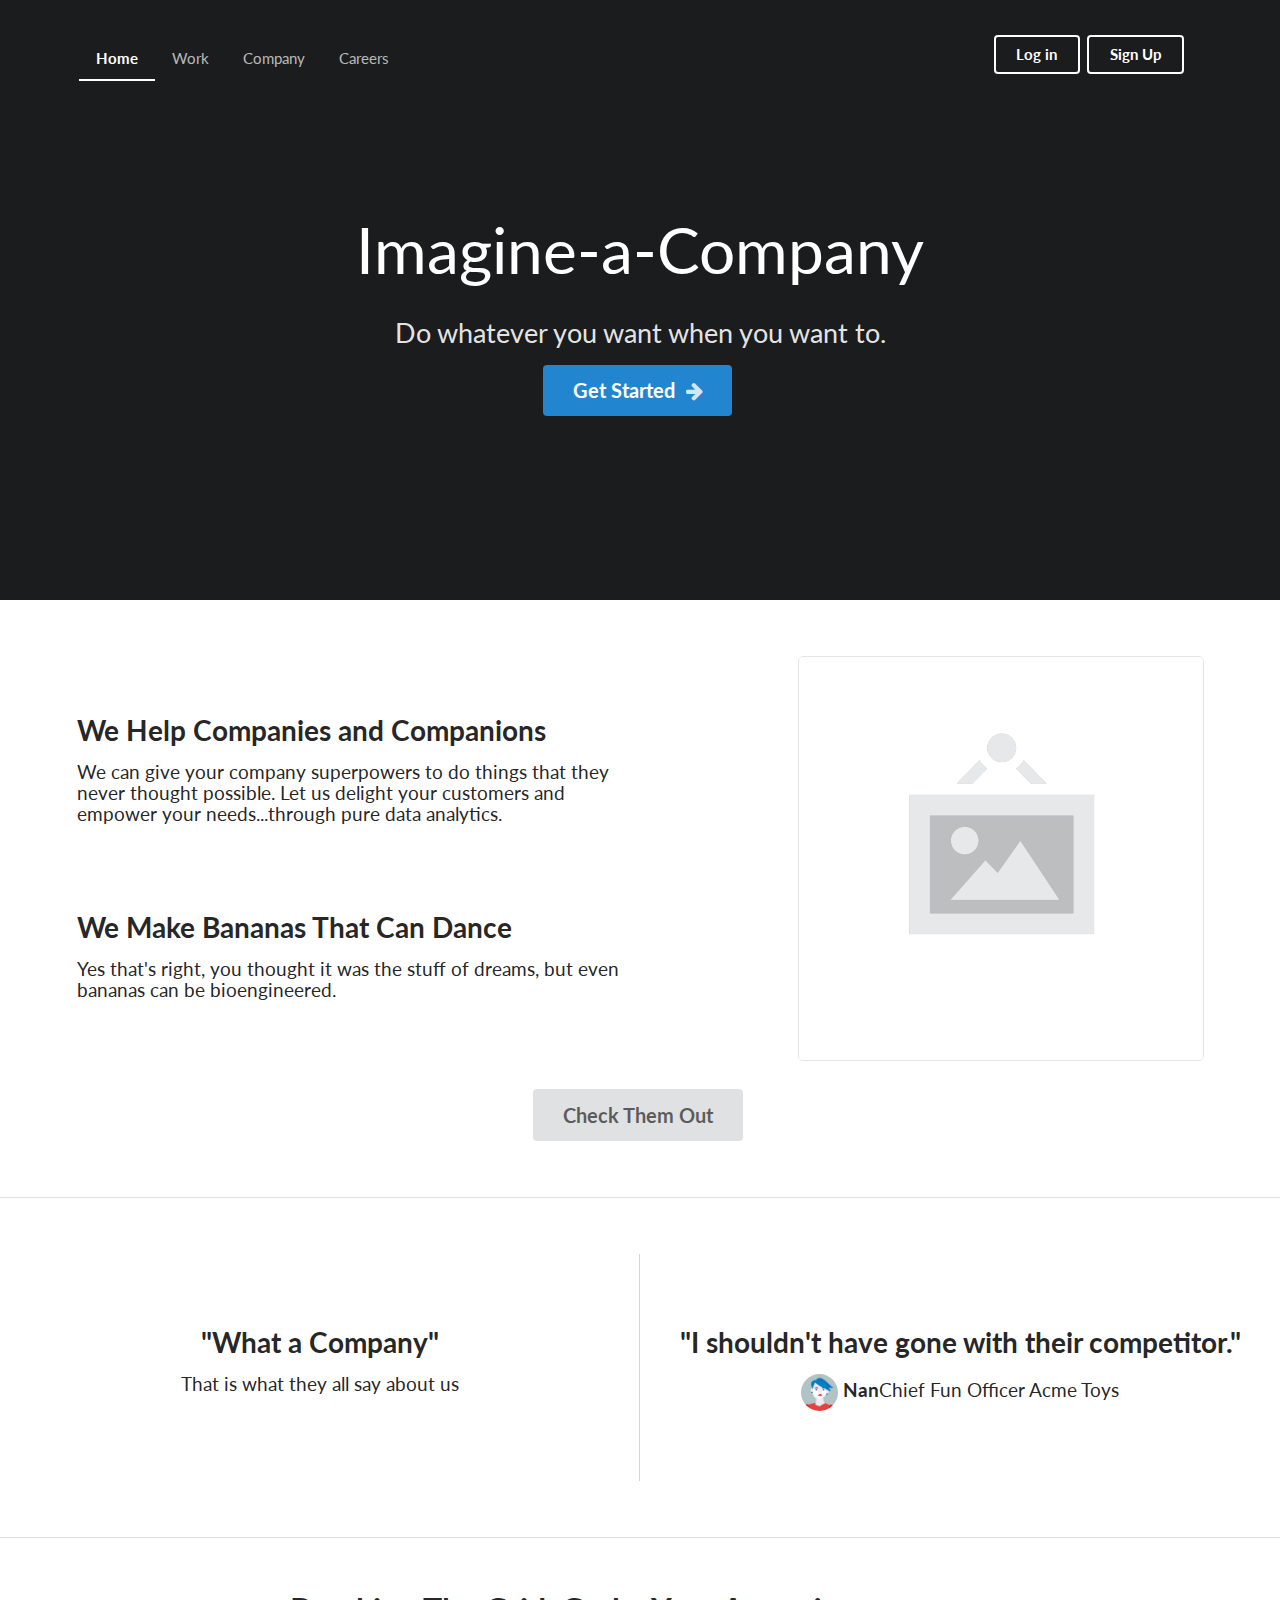
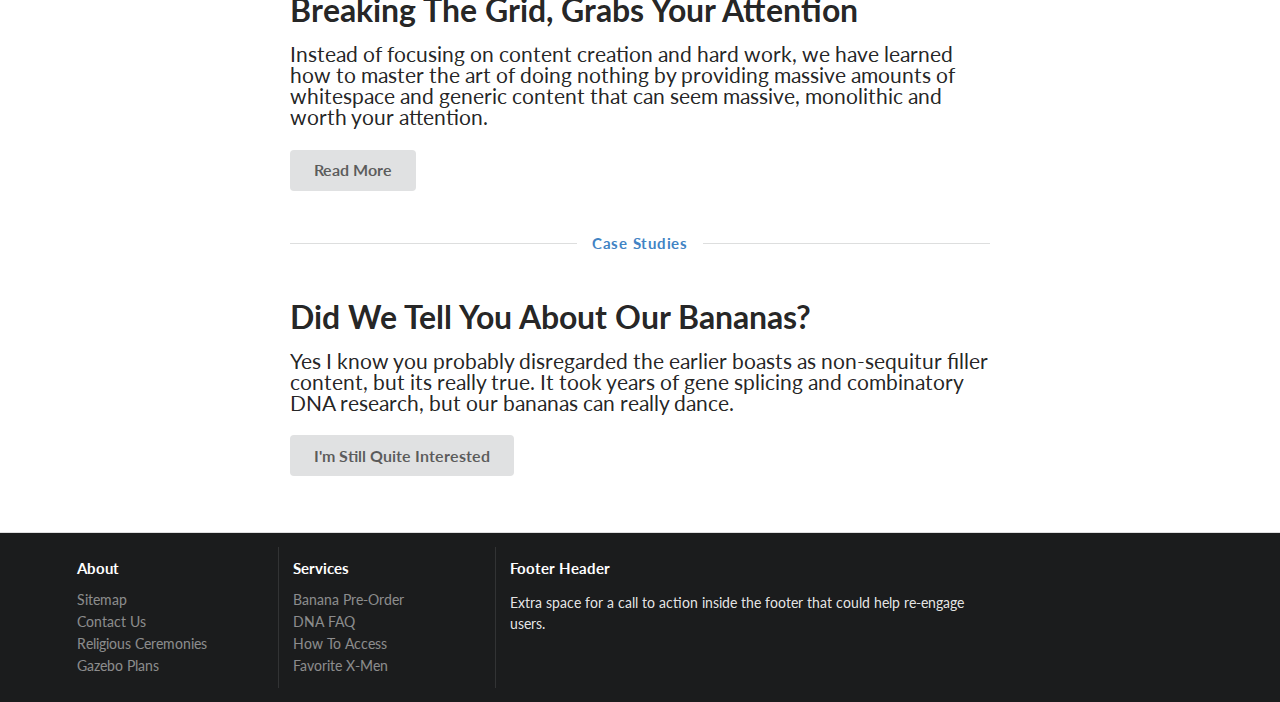
==== index.html @ 14296730 "removed the style" ====
<!DOCTYPE html>
<html>
  <head>
    <meta charset="utf-8" />
    <meta content="IE=edge,chrome=1" http-equiv="X-UA-Compatible" />
    <meta content="width=device-width, initial-scale=1, maximum-scale=2, user-scalable=no" name="viewport" />
    <meta content="Semantic-UI-Forest, collection of design, themes and templates for Semantic-UI." name="description" />
    <meta content="Semantic-UI, Theme, Design, Template" name="keywords" />
    <meta content="PPType" name="author" />
    <meta content="#ffffff" name="theme-color" />
    <title>Semantic-UI-Forest, collection of design, themes and templates for Semantic-UI.</title>
    <link href="./static/dist/semantic-ui/semantic.min.css" rel="stylesheet" type="text/css" />
    <link href="./static/stylesheets/default.css" rel="stylesheet" type="text/css" />
    <link href="./static/stylesheets/pandoc-code-highlight.css" rel="stylesheet" type="text/css" />
    <script src="./static/dist/jquery/jquery.min.js"></script>
  </head>
  <body>
    <div class="ui large top fixed hidden menu" >
      <div class="ui container">
        <a class="active item">Home</a><a class="item">Work</a><a class="item">Company</a><a class="item">Careers</a>
        <div class="right menu">
          <div class="item">
            <a class="ui button">Log in</a>
          </div>
          <div class="item">
            <a class="ui primary button">Sign Up</a>
          </div>
        </div>
      </div>
    </div>
    <!--Sidebar Menu-->
    <div class="ui vertical inverted sidebar menu">
      <a class="active item">Home</a><a class="item">Work</a><a class="item">Company</a><a class="item">Careers</a><a class="item">Login</a><a class="item">Signup</a>
    </div>
    <!--Page Contents-->
    <div class="pusher">
      <div class="ui inverted vertical masthead center aligned segment">
        <div class="ui container">
          <div class="ui large secondary inverted pointing menu">
            <a class="toc item"><i class="sidebar icon"></i></a><a class="active item">Home</a><a class="item">Work</a><a class="item">Company</a><a class="item">Careers</a>
            <div class="right item">
              <a class="ui inverted button">Log in</a><a class="ui inverted button">Sign Up</a>
            </div>
          </div>
        </div>
        <div class="ui text container">
          <h1 class="ui inverted header">
            Imagine-a-Company
          </h1>
          <h2>
            Do whatever you want when you want to.
          </h2>
          <div class="ui huge primary button">
            Get Started<i class="right arrow icon"></i>
          </div>
        </div>
      </div>
      <div class="ui vertical stripe segment">
        <div class="ui middle aligned stackable grid container">
          <div class="row">
            <div class="eight wide column">
              <h3 class="ui header">
                We Help Companies and Companions
              </h3>
              <p>
                We can give your company superpowers to do things that they never thought possible. Let us delight your customers and empower your needs...through pure data analytics.
              </p>
              <h3 class="ui header">
                We Make Bananas That Can Dance
              </h3>
              <p>
                Yes that's right, you thought it was the stuff of dreams, but even bananas can be bioengineered.
              </p>
            </div>
            <div class="six wide right floated column">
              <img class="ui large bordered rounded image" src="./static/images/templates/semantic-ui/wireframe/white-image.png" />
            </div>
          </div>
          <div class="row">
            <div class="center aligned column">
              <a class="ui huge button">Check Them Out</a>
            </div>
          </div>
        </div>
      </div>
      <div class="ui vertical stripe quote segment">
        <div class="ui equal width stackable internally celled grid">
          <div class="center aligned row">
            <div class="column">
              <h3>
                "What a Company"
              </h3>
              <p>
                That is what they all say about us
              </p>
            </div>
            <div class="column">
              <h3>
                "I shouldn't have gone with their competitor."
              </h3>
              <p>
                <img class="ui avatar image" src="./static/images/templates/semantic-ui/avatar/nan.jpg" /><b>Nan</b>Chief Fun Officer Acme Toys
              </p>
            </div>
          </div>
        </div>
      </div>
      <div class="ui vertical stripe segment">
        <div class="ui text container">
          <h3 class="ui header">
            Breaking The Grid, Grabs Your Attention
          </h3>
          <p>
            Instead of focusing on content creation and hard work, we have learned how to master the art of doing nothing by providing massive amounts of whitespace and generic content that can seem massive, monolithic and worth your attention.
          </p>
          <a class="ui large button">Read More</a>
          <h4 class="ui horizontal header divider">
            <a href="homepage.html#"> Case Studies</a>
          </h4>
          <h3 class="ui header">
            Did We Tell You About Our Bananas?
          </h3>
          <p>
            Yes I know you probably disregarded the earlier boasts as non-sequitur filler content, but its really true. It took years of gene splicing and combinatory DNA research, but our bananas can really dance.
          </p>
          <a class="ui large button">I'm Still Quite Interested</a>
        </div>
      </div>
      <div class="ui inverted vertical footer segment">
        <div class="ui container">
          <div class="ui stackable inverted divided equal height stackable grid">
            <div class="three wide column">
              <h4 class="ui inverted header">
                About
              </h4>
              <div class="ui inverted link list">
                <a class="item" href="homepage.html#"> Sitemap</a><a class="item" href="homepage.html#"> Contact Us</a><a class="item" href="homepage.html#"> Religious Ceremonies</a><a class="item" href="homepage.html#"> Gazebo Plans</a>
              </div>
            </div>
            <div class="three wide column">
              <h4 class="ui inverted header">
                Services
              </h4>
              <div class="ui inverted link list">
                <a class="item" href="homepage.html#"> Banana Pre-Order</a><a class="item" href="homepage.html#"> DNA FAQ</a><a class="item" href="homepage.html#"> How To Access</a><a class="item" href="homepage.html#"> Favorite X-Men</a>
              </div>
            </div>
            <div class="seven wide column">
              <h4 class="ui inverted header">
                Footer Header
              </h4>
              <p>
                Extra space for a call to action inside the footer that could help re-engage users.
              </p>
            </div>
          </div>
        </div>
      </div>
    </div>
    <script src="./static/dist/semantic-ui/semantic.min.js"></script>
    <style type="text/css">
      .hidden.menu {
        display: none;
      }

      .masthead.segment {
        min-height: 600px;
        padding: 1em 0em;
      }
      .masthead .logo.item img {
        margin-right: 1em;
      }
      .masthead .ui.menu .ui.button {
        margin-left: 0.5em;
      }
      .masthead h1.ui.header {
        margin-top: 2em;
        margin-bottom: 0em;
        font-size: 4em;
        font-weight: normal;
      }
      .masthead h2 {
        font-size: 1.7em;
        font-weight: normal;
      }

      .ui.vertical.stripe {
        padding: 8em 0em;
      }
      .ui.vertical.stripe h3 {
        font-size: 2em;
      }
      .ui.vertical.stripe .button + h3,
      .ui.vertical.stripe p + h3 {
        margin-top: 3em;
      }
      .ui.vertical.stripe .floated.image {
        clear: both;
      }
      .ui.vertical.stripe p {
        font-size: 1.33em;
      }
      .ui.vertical.stripe .horizontal.divider {
        margin: 3em 0em;
      }

      .quote.stripe.segment {
        padding: 0em;
      }
      .quote.stripe.segment .grid .column {
        padding-top: 5em;
        padding-bottom: 5em;
      }

      .footer.segment {
        padding: 5em 0em;
      }

      .secondary.pointing.menu .toc.item {
        display: none;
      }

      @media only screen and (max-width: 700px) {
        .ui.fixed.menu {
          display: none !important;
        }
        .secondary.pointing.menu .item,
        .secondary.pointing.menu .menu {
          display: none;
        }
        .secondary.pointing.menu .toc.item {
          display: block;
        }
        .masthead.segment {
          min-height: 350px;
        }
        .masthead h1.ui.header {
          font-size: 2em;
          margin-top: 1.5em;
        }
        .masthead h2 {
          margin-top: 0.5em;
          font-size: 1.5em;
        }
      }
    </style>
    <script>
      $(document)
        .ready(function() {
          // fix menu when passed
          $('.masthead')
            .visibility({
              once: false,
              onBottomPassed: function() {
                $('.fixed.menu').transition('fade in');
              },
              onBottomPassedReverse: function() {
                $('.fixed.menu').transition('fade out');
              }
            })
          ;

          // create sidebar and attach to menu open
          $('.ui.sidebar')
            .sidebar('attach events', '.toc.item')
          ;
        })
      ;
    </script>
  </body>
</html>
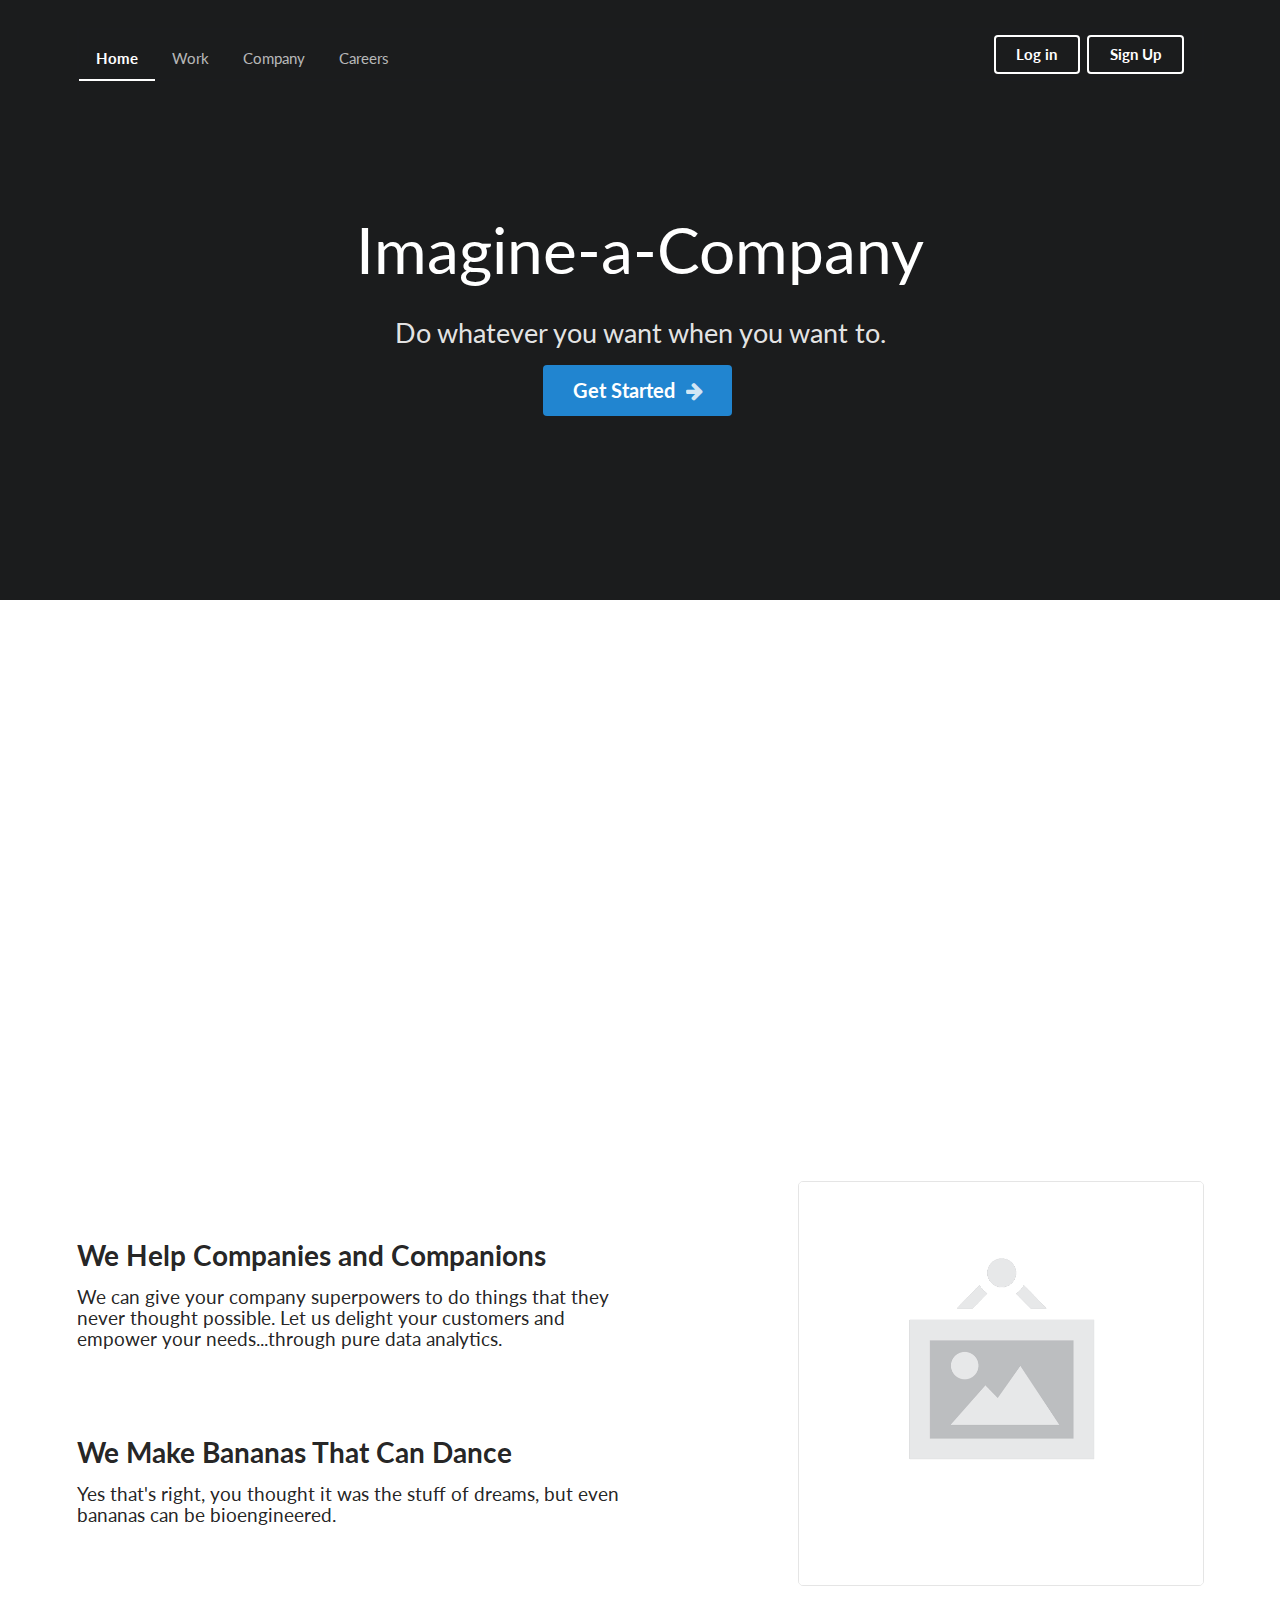
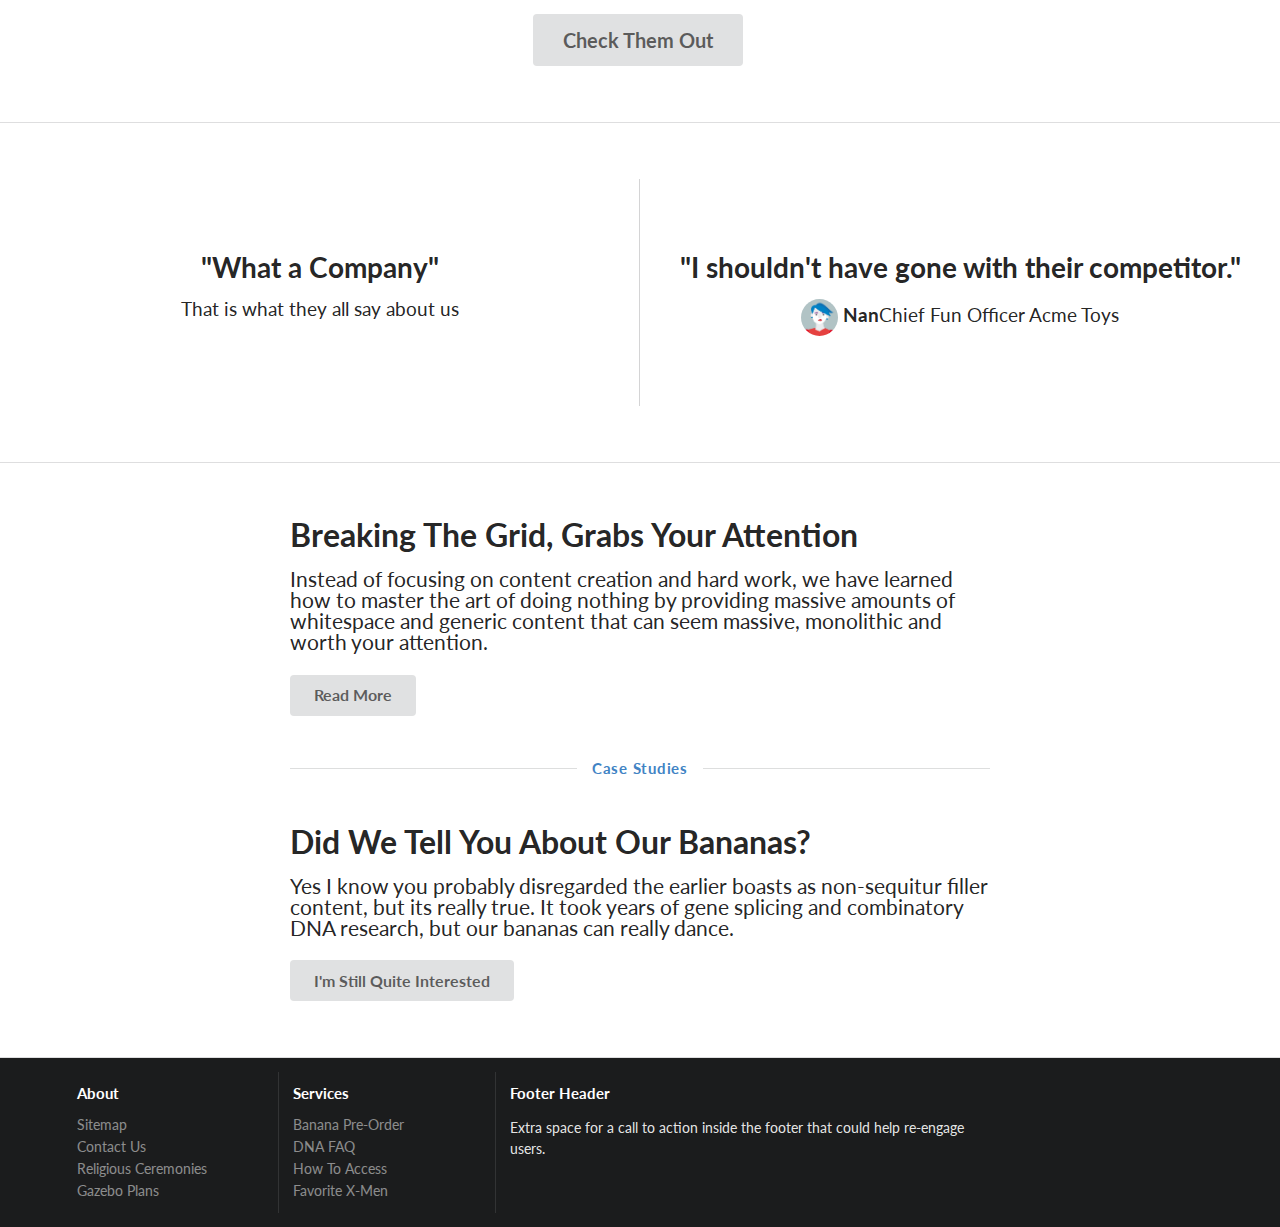
==== commit d75fecad: "removed the style" ====
--- a/index.html
+++ b/index.html
@@ -55,6 +55,7 @@
           </div>
         </div>
       </div>
+      <iframe src="https://docs.google.com/forms/d/e/1FAIpQLSfdKNI8CIb7Cozl8FHR34nzre02UbjygN2hSbFBtRU1Wj11xQ/viewform?embedded=true" width="700" height="520" frameborder="0" marginheight="0" marginwidth="0">Loading...</iframe>
       <div class="ui vertical stripe segment">
         <div class="ui middle aligned stackable grid container">
           <div class="row">
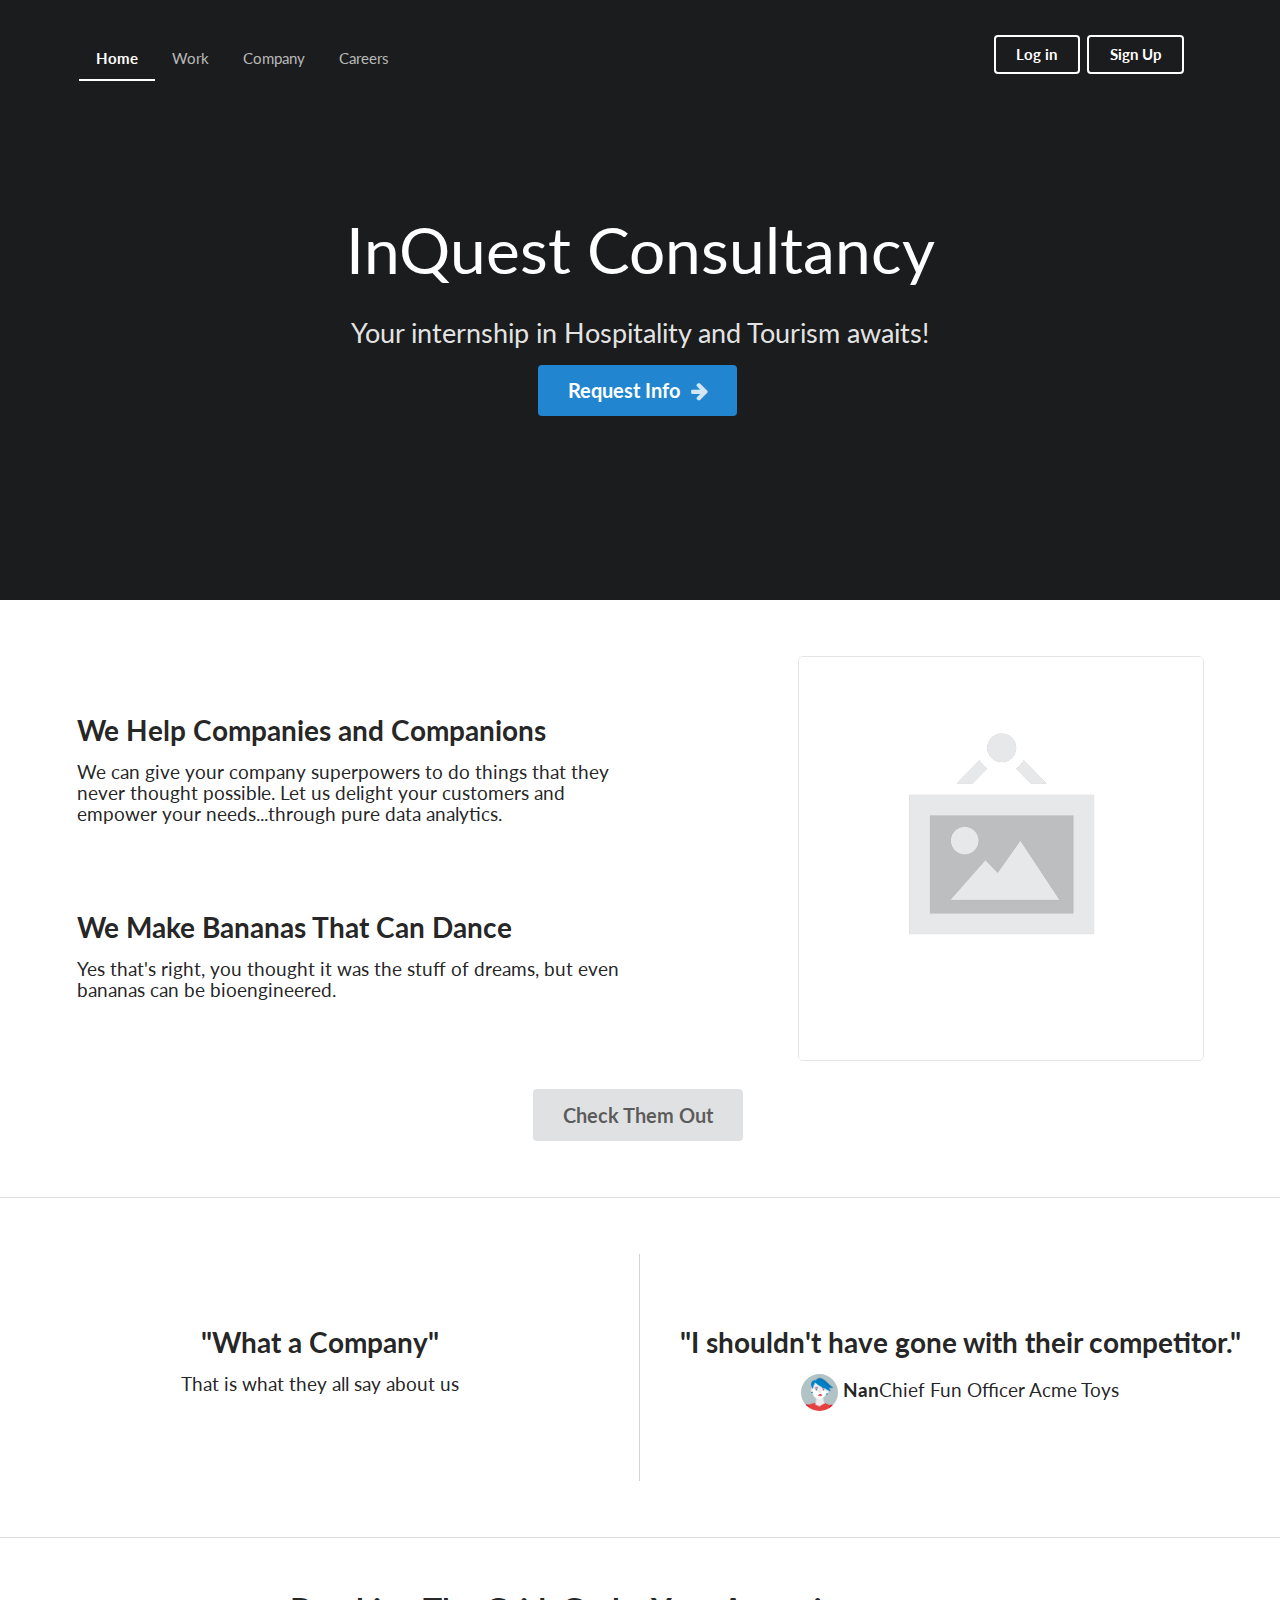
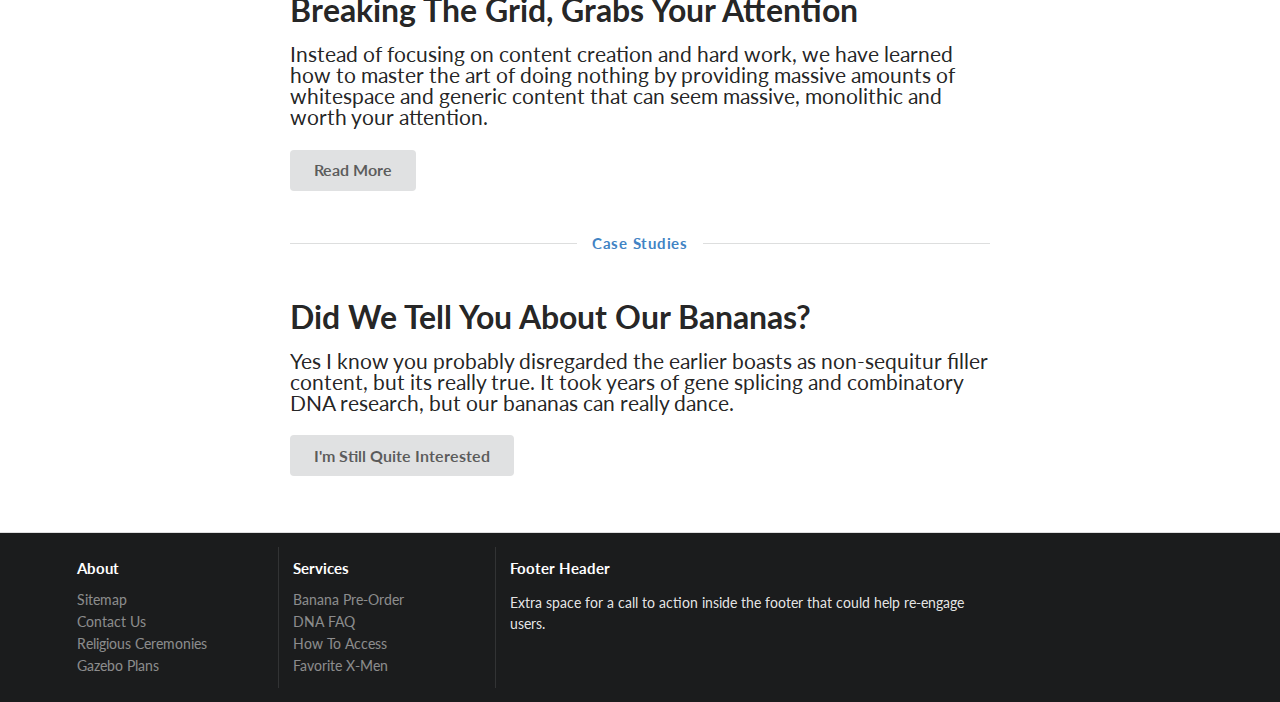
==== commit d8266595: "changed the text on the banner" ====
--- a/index.html
+++ b/index.html
@@ -45,17 +45,17 @@
         </div>
         <div class="ui text container">
           <h1 class="ui inverted header">
-            Imagine-a-Company
+            InQuest Consultancy
           </h1>
           <h2>
-            Do whatever you want when you want to.
+            Your internship in Hospitality and Tourism awaits!
           </h2>
           <div class="ui huge primary button">
-            Get Started<i class="right arrow icon"></i>
-          </div>
-        </div>
-      </div>
-      <iframe src="https://docs.google.com/forms/d/e/1FAIpQLSfdKNI8CIb7Cozl8FHR34nzre02UbjygN2hSbFBtRU1Wj11xQ/viewform?embedded=true" width="700" height="520" frameborder="0" marginheight="0" marginwidth="0">Loading...</iframe>
+            Request Info<i class="right arrow icon"></i>
+          </div>
+        </div>
+      </div>
+
       <div class="ui vertical stripe segment">
         <div class="ui middle aligned stackable grid container">
           <div class="row">
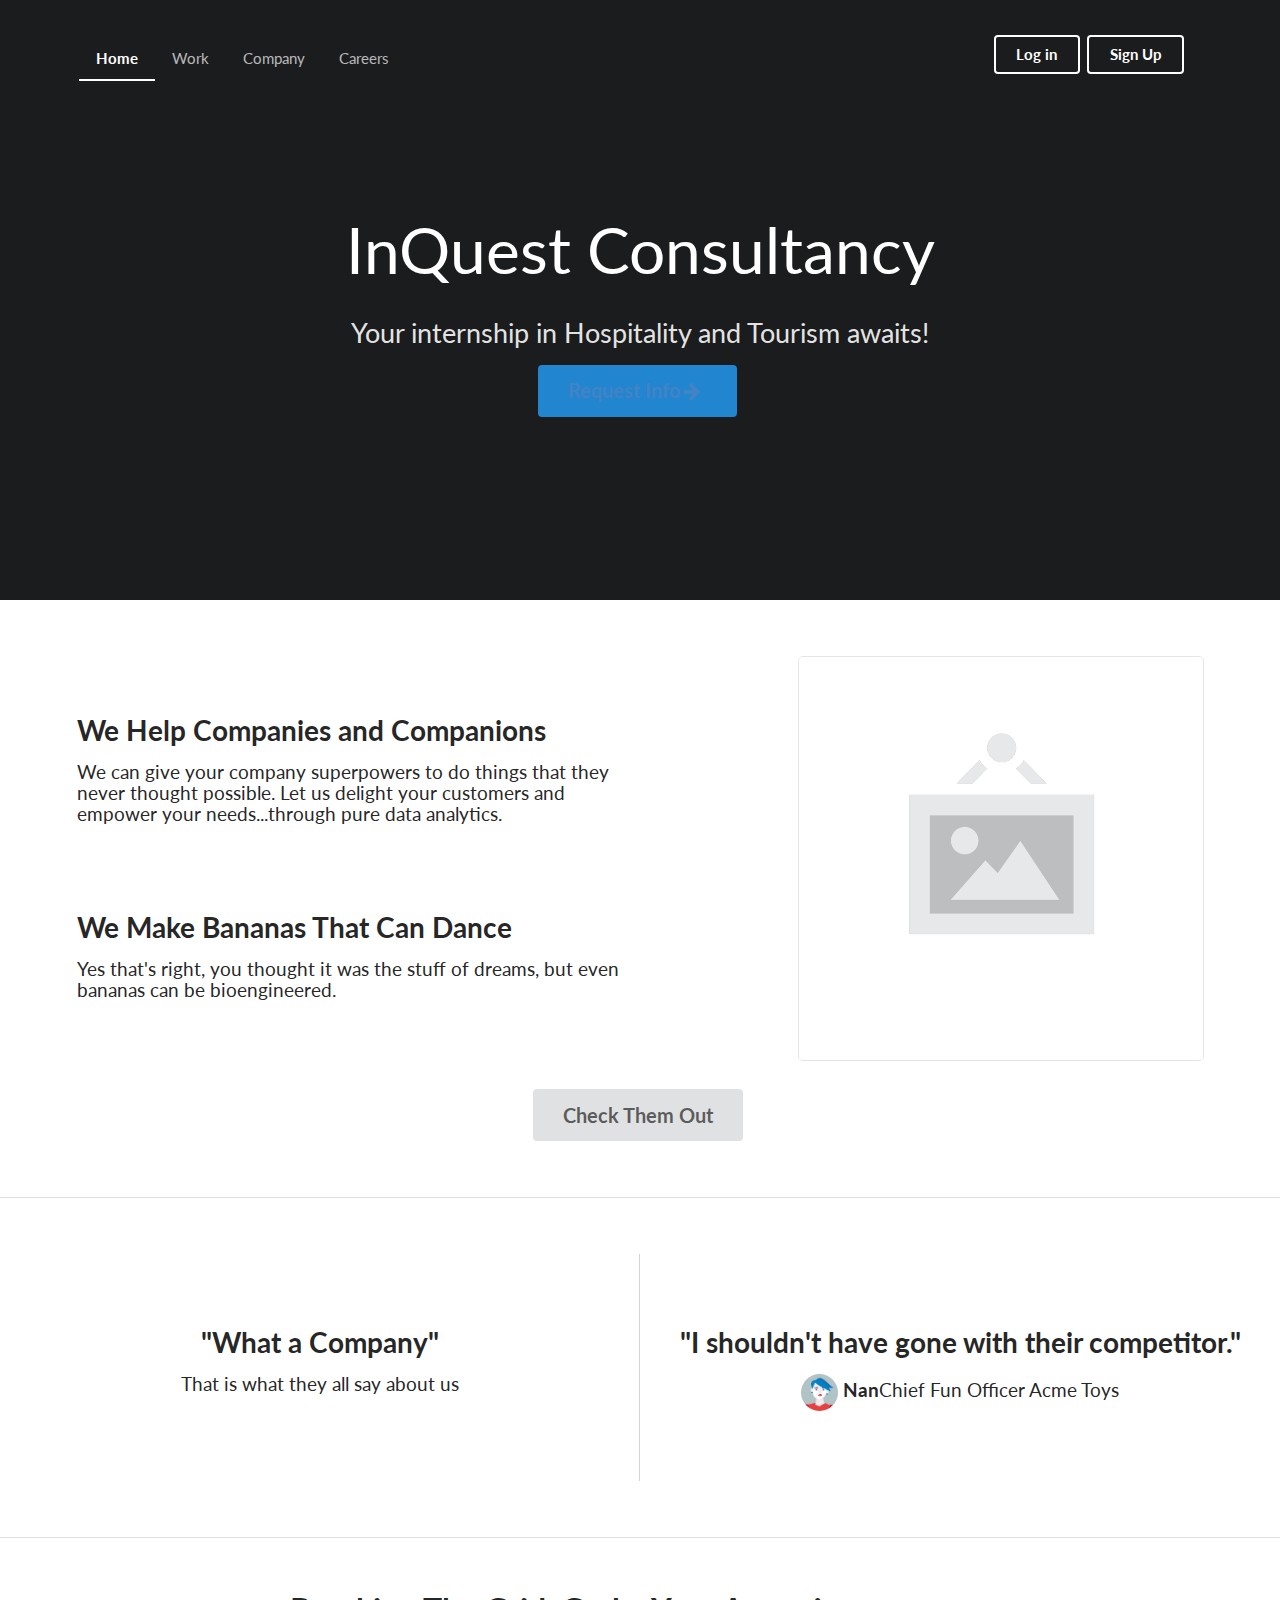
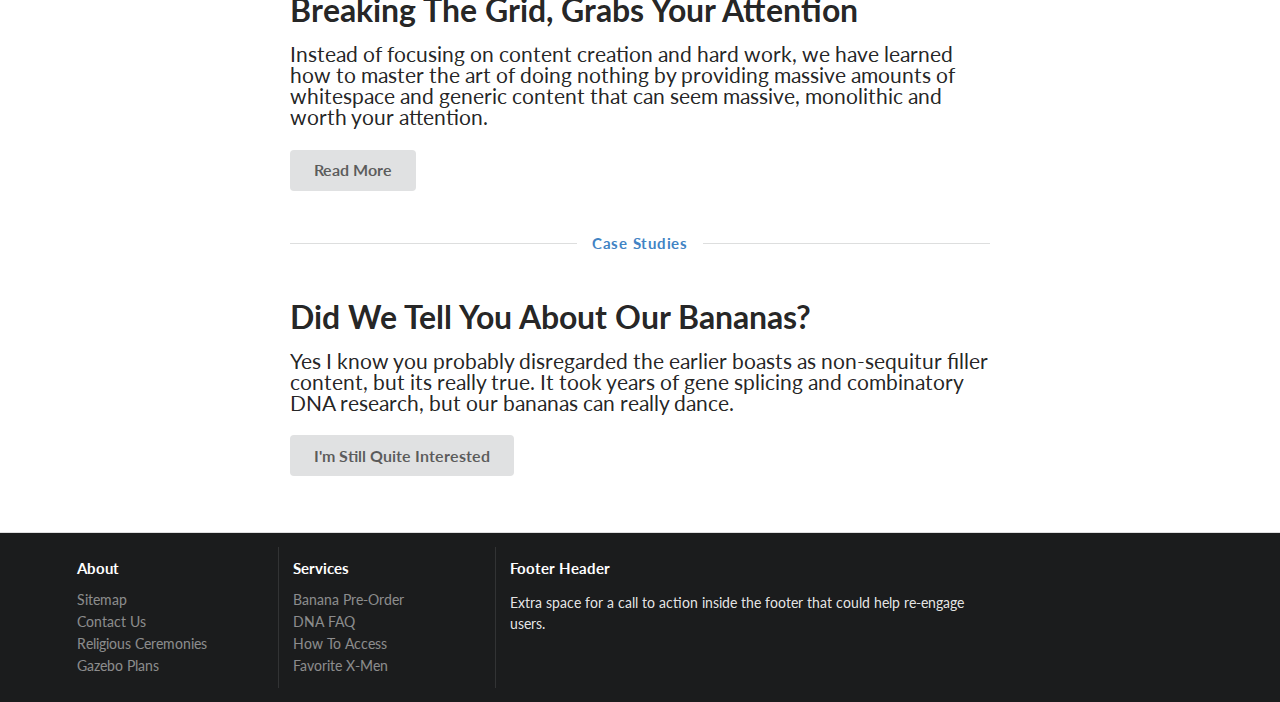
==== commit a981cb60: "added contactus page" ====
--- a/index.html
+++ b/index.html
@@ -39,7 +39,7 @@
           <div class="ui large secondary inverted pointing menu">
             <a class="toc item"><i class="sidebar icon"></i></a><a class="active item">Home</a><a class="item">Work</a><a class="item">Company</a><a class="item">Careers</a>
             <div class="right item">
-              <a class="ui inverted button">Log in</a><a class="ui inverted button">Sign Up</a>
+              <a class="ui inverted button">Log in</a><a class="ui inverted button" >Sign Up</a>
             </div>
           </div>
         </div>
@@ -51,7 +51,7 @@
             Your internship in Hospitality and Tourism awaits!
           </h2>
           <div class="ui huge primary button">
-            Request Info<i class="right arrow icon"></i>
+            <a href="https://goo.gl/forms/PUt4Nfcghdcp3yeJ3">Request Info<i class="right arrow icon"></i></a>
           </div>
         </div>
       </div>
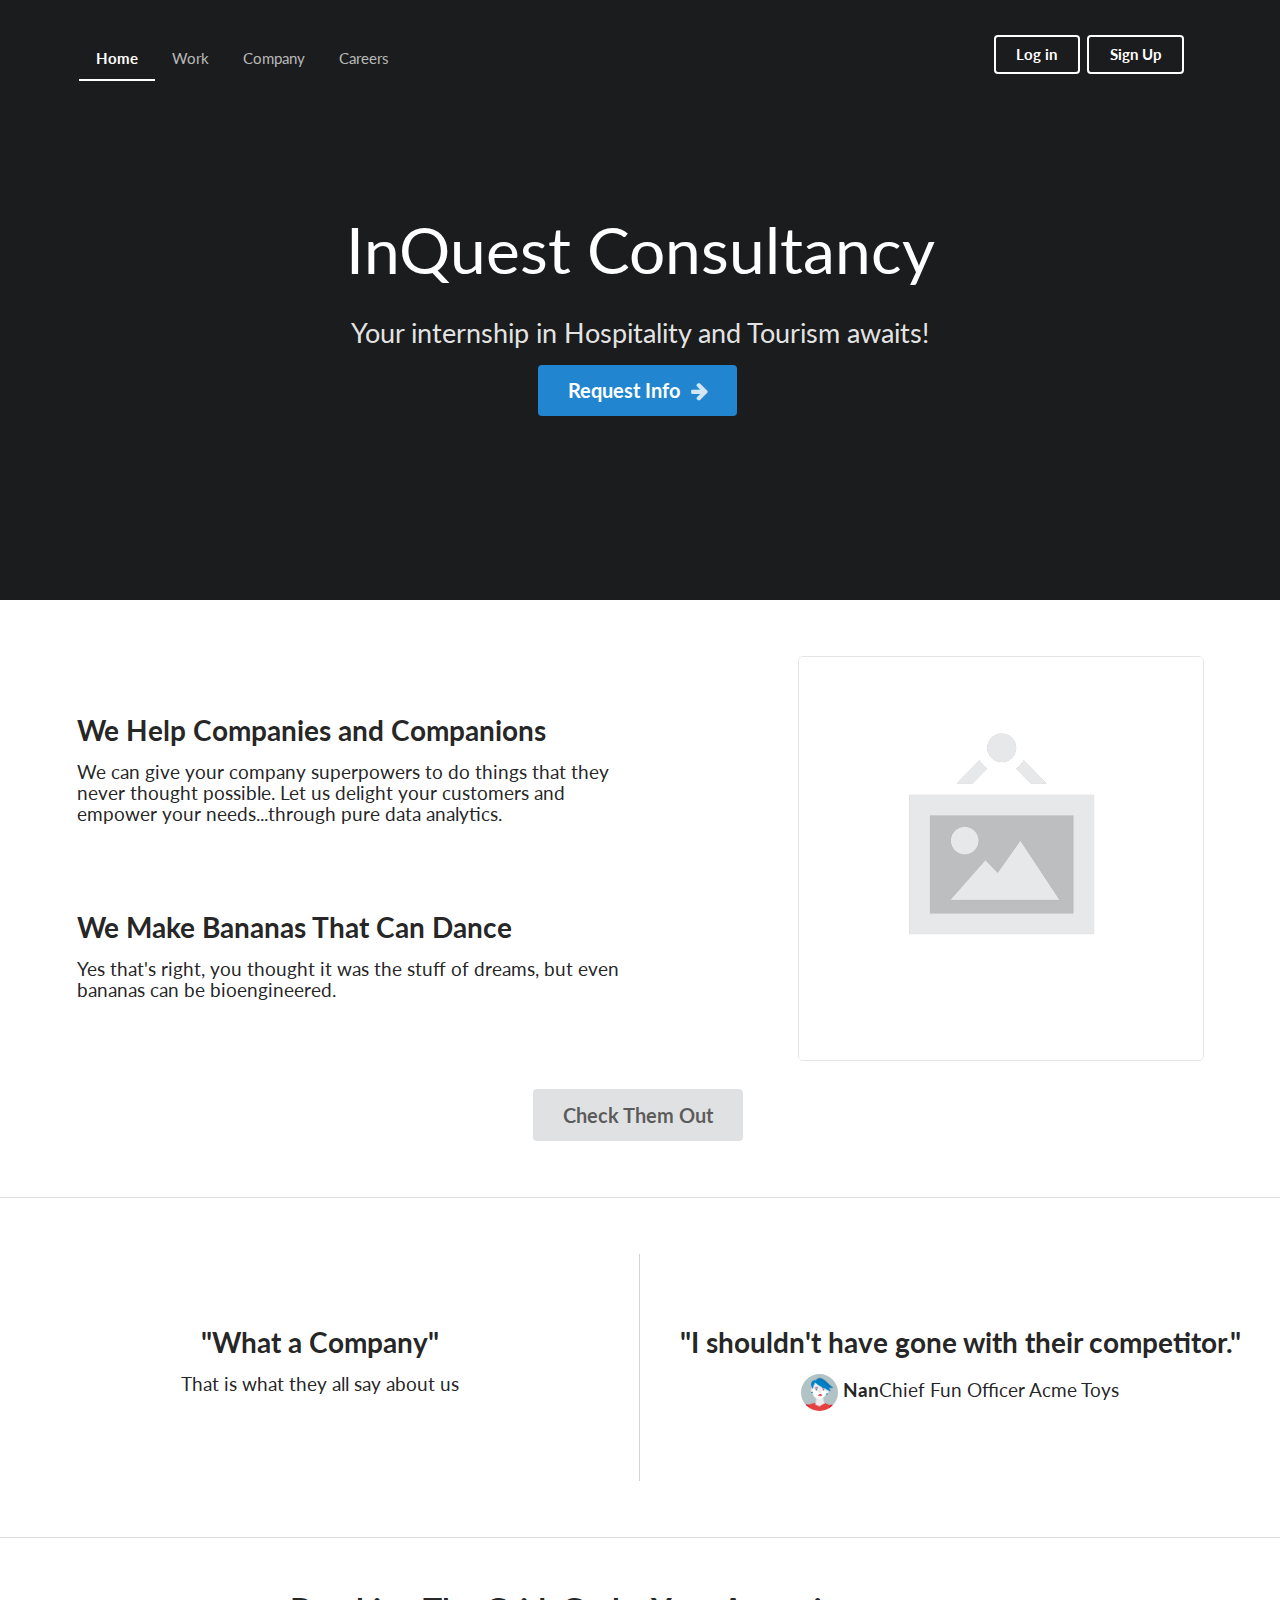
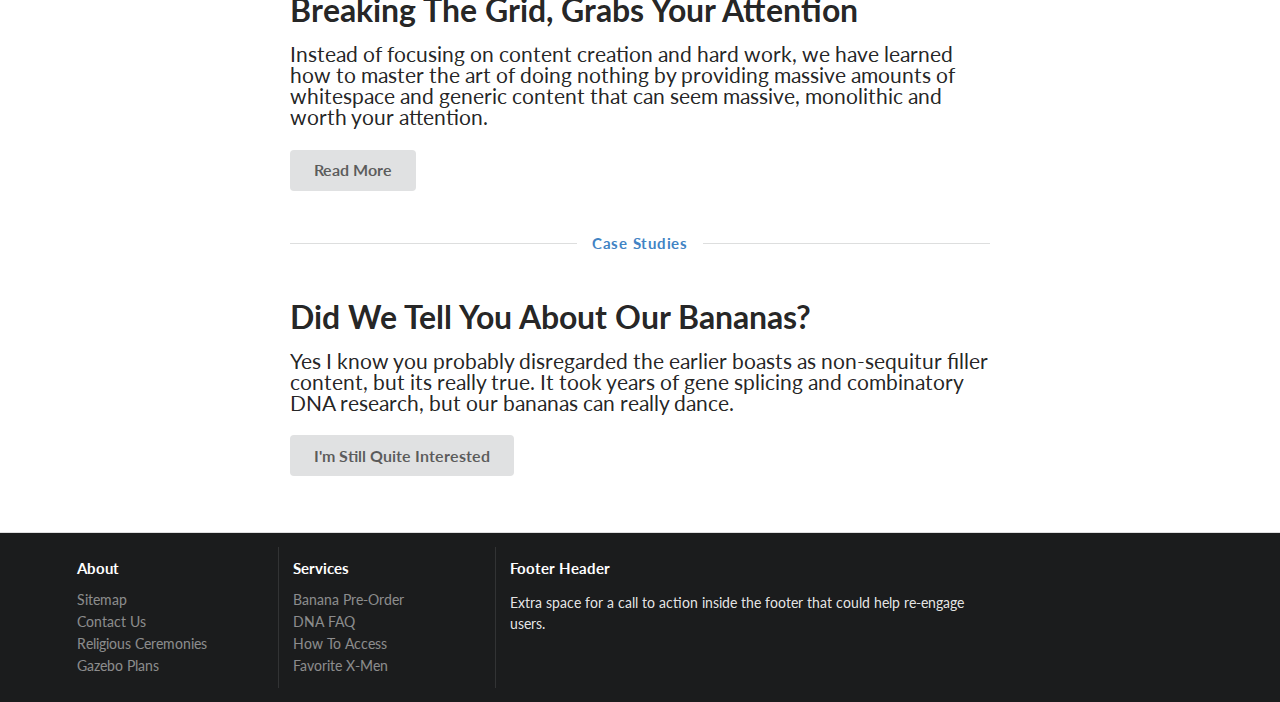
==== commit 827b4669: "added contactus page" ====
--- a/index.html
+++ b/index.html
@@ -50,8 +50,8 @@
           <h2>
             Your internship in Hospitality and Tourism awaits!
           </h2>
-          <div class="ui huge primary button">
-            <a href="https://goo.gl/forms/PUt4Nfcghdcp3yeJ3">Request Info<i class="right arrow icon"></i></a>
+          <div>
+            <a class="ui huge primary button" href="https://goo.gl/forms/PUt4Nfcghdcp3yeJ3">Request Info<i class="right arrow icon"></i></a>
           </div>
         </div>
       </div>
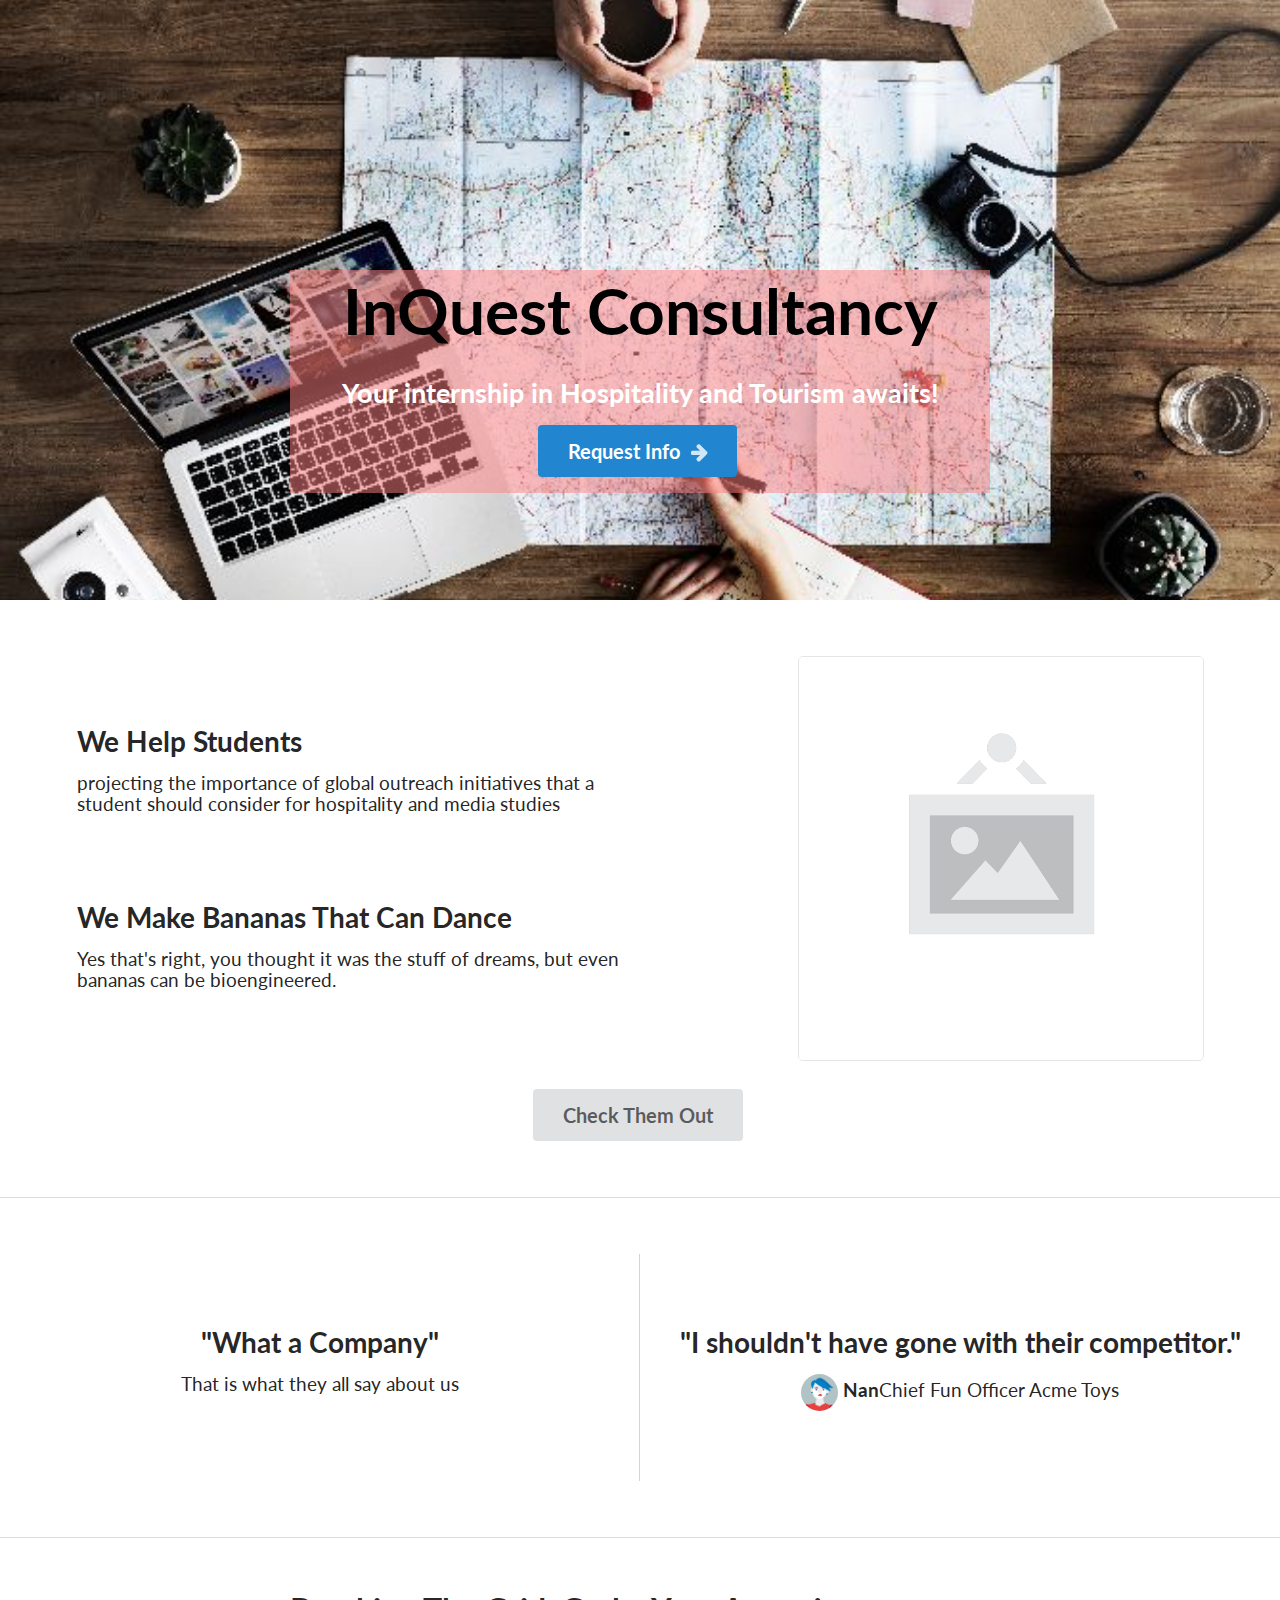
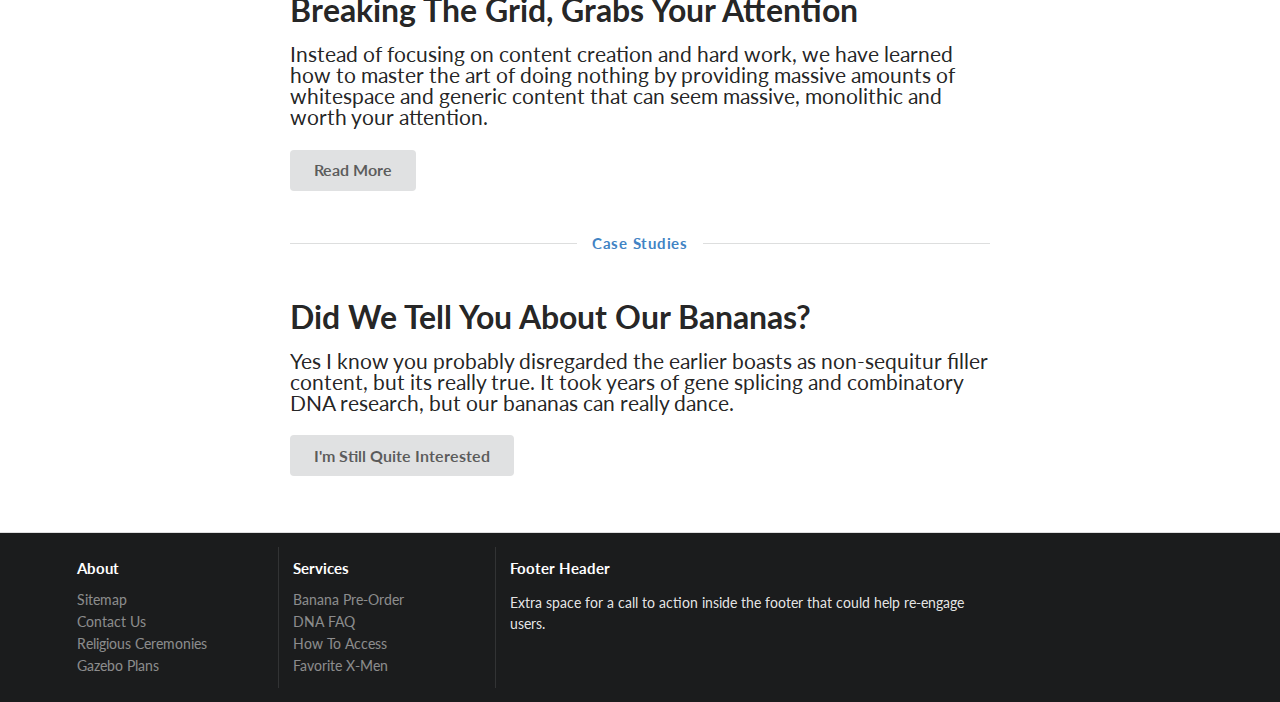
==== commit a1833801: "latest changes" ====
--- a/index.html
+++ b/index.html
@@ -11,38 +11,15 @@
     <title>Semantic-UI-Forest, collection of design, themes and templates for Semantic-UI.</title>
     <link href="./static/dist/semantic-ui/semantic.min.css" rel="stylesheet" type="text/css" />
     <link href="./static/stylesheets/default.css" rel="stylesheet" type="text/css" />
+    <link href="./static/stylesheets/main.css" rel="stylesheet" type="text/css" />
     <link href="./static/stylesheets/pandoc-code-highlight.css" rel="stylesheet" type="text/css" />
     <script src="./static/dist/jquery/jquery.min.js"></script>
   </head>
   <body>
-    <div class="ui large top fixed hidden menu" >
-      <div class="ui container">
-        <a class="active item">Home</a><a class="item">Work</a><a class="item">Company</a><a class="item">Careers</a>
-        <div class="right menu">
-          <div class="item">
-            <a class="ui button">Log in</a>
-          </div>
-          <div class="item">
-            <a class="ui primary button">Sign Up</a>
-          </div>
-        </div>
-      </div>
-    </div>
-    <!--Sidebar Menu-->
-    <div class="ui vertical inverted sidebar menu">
-      <a class="active item">Home</a><a class="item">Work</a><a class="item">Company</a><a class="item">Careers</a><a class="item">Login</a><a class="item">Signup</a>
-    </div>
+     
     <!--Page Contents-->
     <div class="pusher">
       <div class="ui inverted vertical masthead center aligned segment">
-        <div class="ui container">
-          <div class="ui large secondary inverted pointing menu">
-            <a class="toc item"><i class="sidebar icon"></i></a><a class="active item">Home</a><a class="item">Work</a><a class="item">Company</a><a class="item">Careers</a>
-            <div class="right item">
-              <a class="ui inverted button">Log in</a><a class="ui inverted button" >Sign Up</a>
-            </div>
-          </div>
-        </div>
         <div class="ui text container">
           <h1 class="ui inverted header">
             InQuest Consultancy
@@ -50,7 +27,7 @@
           <h2>
             Your internship in Hospitality and Tourism awaits!
           </h2>
-          <div>
+          <div class="calltoaction">
             <a class="ui huge primary button" href="https://goo.gl/forms/PUt4Nfcghdcp3yeJ3">Request Info<i class="right arrow icon"></i></a>
           </div>
         </div>
@@ -61,10 +38,11 @@
           <div class="row">
             <div class="eight wide column">
               <h3 class="ui header">
-                We Help Companies and Companions
+                We Help Students
               </h3>
               <p>
-                We can give your company superpowers to do things that they never thought possible. Let us delight your customers and empower your needs...through pure data analytics.
+                projecting the importance of global outreach initiatives that a student should consider  for hospitality and media studies
+
               </p>
               <h3 class="ui header">
                 We Make Bananas That Can Dance
@@ -160,113 +138,7 @@
     </div>
     <script src="./static/dist/semantic-ui/semantic.min.js"></script>
     <style type="text/css">
-      .hidden.menu {
-        display: none;
-      }
-
-      .masthead.segment {
-        min-height: 600px;
-        padding: 1em 0em;
-      }
-      .masthead .logo.item img {
-        margin-right: 1em;
-      }
-      .masthead .ui.menu .ui.button {
-        margin-left: 0.5em;
-      }
-      .masthead h1.ui.header {
-        margin-top: 2em;
-        margin-bottom: 0em;
-        font-size: 4em;
-        font-weight: normal;
-      }
-      .masthead h2 {
-        font-size: 1.7em;
-        font-weight: normal;
-      }
-
-      .ui.vertical.stripe {
-        padding: 8em 0em;
-      }
-      .ui.vertical.stripe h3 {
-        font-size: 2em;
-      }
-      .ui.vertical.stripe .button + h3,
-      .ui.vertical.stripe p + h3 {
-        margin-top: 3em;
-      }
-      .ui.vertical.stripe .floated.image {
-        clear: both;
-      }
-      .ui.vertical.stripe p {
-        font-size: 1.33em;
-      }
-      .ui.vertical.stripe .horizontal.divider {
-        margin: 3em 0em;
-      }
-
-      .quote.stripe.segment {
-        padding: 0em;
-      }
-      .quote.stripe.segment .grid .column {
-        padding-top: 5em;
-        padding-bottom: 5em;
-      }
-
-      .footer.segment {
-        padding: 5em 0em;
-      }
-
-      .secondary.pointing.menu .toc.item {
-        display: none;
-      }
-
-      @media only screen and (max-width: 700px) {
-        .ui.fixed.menu {
-          display: none !important;
-        }
-        .secondary.pointing.menu .item,
-        .secondary.pointing.menu .menu {
-          display: none;
-        }
-        .secondary.pointing.menu .toc.item {
-          display: block;
-        }
-        .masthead.segment {
-          min-height: 350px;
-        }
-        .masthead h1.ui.header {
-          font-size: 2em;
-          margin-top: 1.5em;
-        }
-        .masthead h2 {
-          margin-top: 0.5em;
-          font-size: 1.5em;
-        }
-      }
+     
     </style>
-    <script>
-      $(document)
-        .ready(function() {
-          // fix menu when passed
-          $('.masthead')
-            .visibility({
-              once: false,
-              onBottomPassed: function() {
-                $('.fixed.menu').transition('fade in');
-              },
-              onBottomPassedReverse: function() {
-                $('.fixed.menu').transition('fade out');
-              }
-            })
-          ;
-
-          // create sidebar and attach to menu open
-          $('.ui.sidebar')
-            .sidebar('attach events', '.toc.item')
-          ;
-        })
-      ;
-    </script>
   </body>
 </html>
--- a/static/stylesheets/main.css
+++ b/static/stylesheets/main.css
@@ -0,0 +1,99 @@
+ .hidden.menu {
+        display: none;
+      }
+
+      .masthead.ui.inverted.segment {
+        min-height: 600px;
+        padding: 1em 0em;
+        background-image: url("../images/map-planning.jpg");
+        background-repeat: no-repeat;
+        background-position: center;
+        background-size: cover
+        
+      }
+
+      .masthead .ui.text.container{
+        background-color: rgba(255, 128, 128, 0.5);
+      }
+
+      .masthead .calltoaction{
+        padding-bottom: 1em;
+      }
+      .masthead .logo.item img {
+        margin-right: 1em;
+      }
+      .masthead .ui.menu .ui.button {
+        margin-left: 0.5em;
+      }
+      .masthead h1.ui.header {
+        margin-top: 4em;
+        margin-bottom: 0em;
+         font-size: 4em;
+        font-weight: bold;
+       color:black;
+      }
+      .masthead h2 {
+        font-size: 1.7em;
+        font-weight: bold;
+        color:white;
+      }
+
+      .ui.vertical.stripe {
+        padding: 8em 0em;
+      }
+      .ui.vertical.stripe h3 {
+        font-size: 2em;
+      }
+      .ui.vertical.stripe .button + h3,
+      .ui.vertical.stripe p + h3 {
+        margin-top: 3em;
+      }
+      .ui.vertical.stripe .floated.image {
+        clear: both;
+      }
+      .ui.vertical.stripe p {
+        font-size: 1.33em;
+      }
+      .ui.vertical.stripe .horizontal.divider {
+        margin: 3em 0em;
+      }
+
+      .quote.stripe.segment {
+        padding: 0em;
+      }
+      .quote.stripe.segment .grid .column {
+        padding-top: 5em;
+        padding-bottom: 5em;
+      }
+
+      .footer.segment {
+        padding: 5em 0em;
+      }
+
+      .secondary.pointing.menu .toc.item {
+        display: none;
+      }
+
+      @media only screen and (max-width: 700px) {
+        .ui.fixed.menu {
+          display: none !important;
+        }
+        .secondary.pointing.menu .item,
+        .secondary.pointing.menu .menu {
+          display: none;
+        }
+        .secondary.pointing.menu .toc.item {
+          display: block;
+        }
+        .masthead.segment {
+          min-height: 350px;
+        }
+        .masthead h1.ui.header {
+          font-size: 2em;
+          margin-top: 1.5em;
+        }
+        .masthead h2 {
+          margin-top: 0.5em;
+          font-size: 1.5em;
+        }
+      }